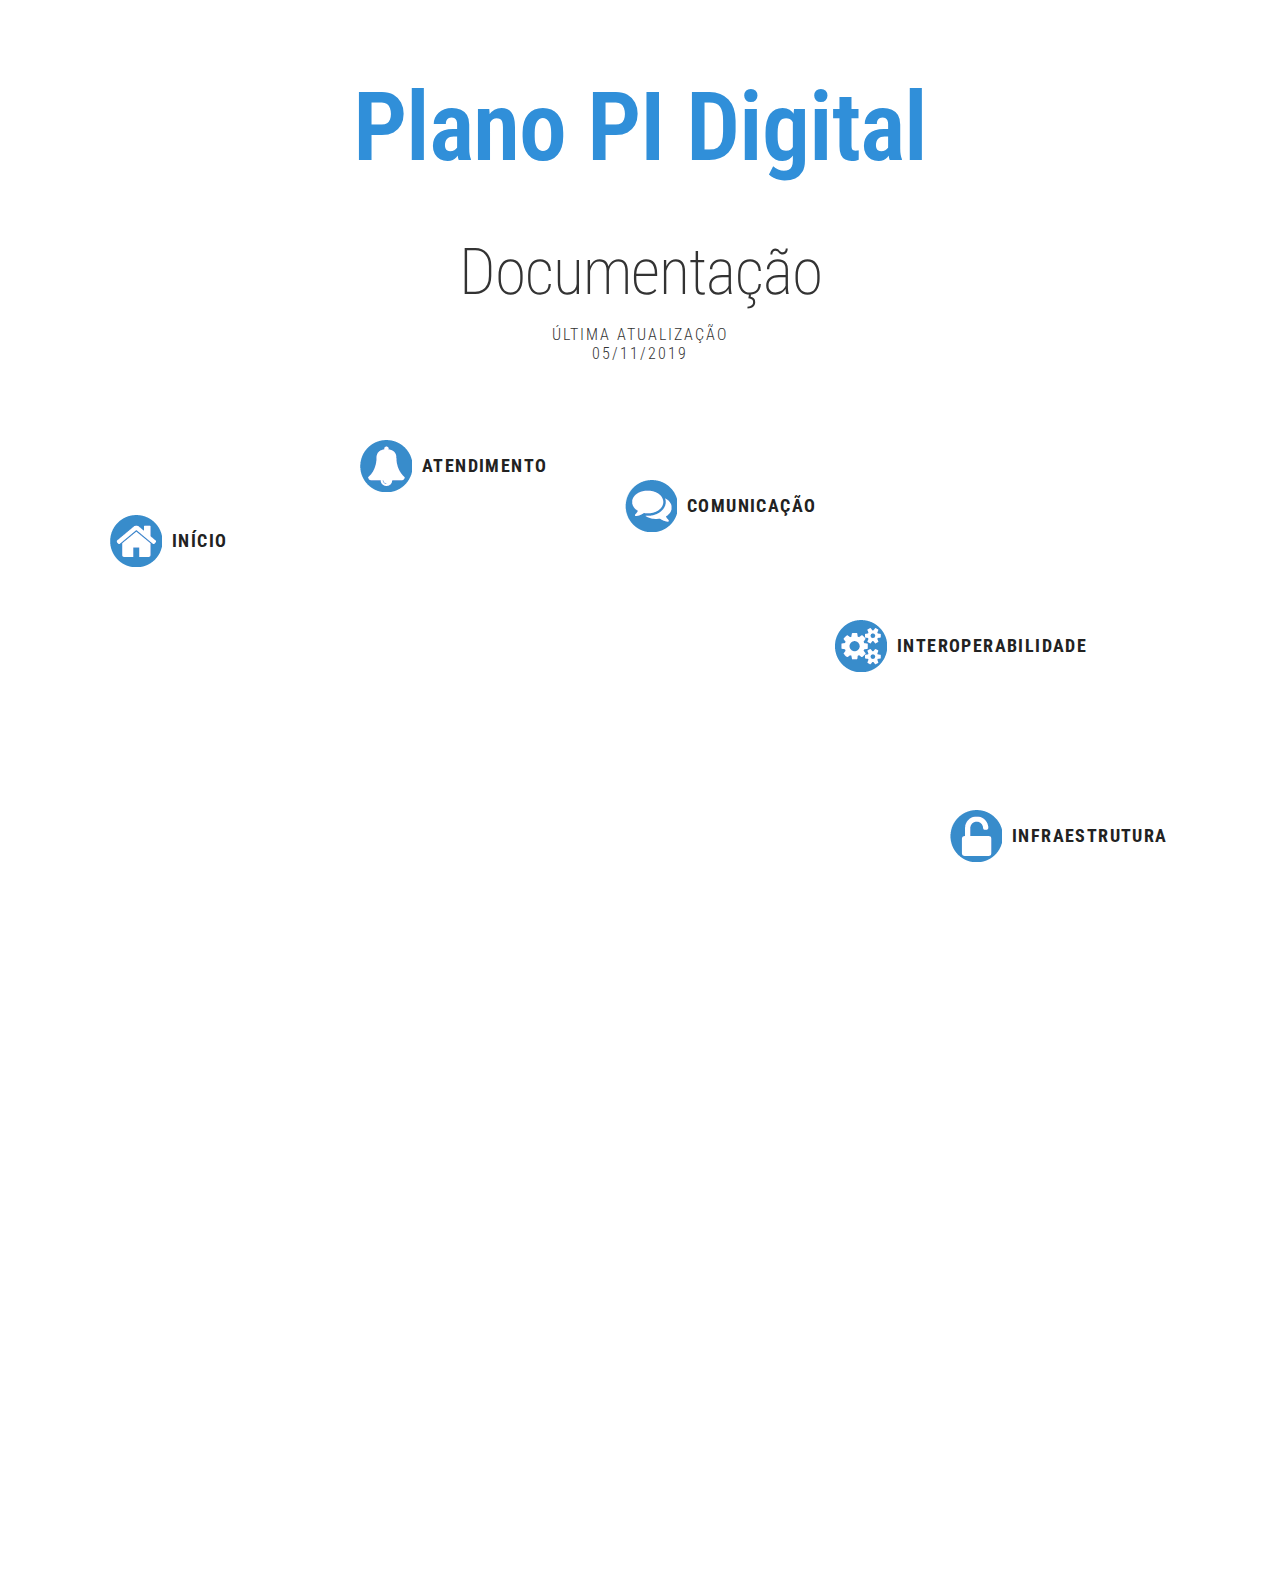
==== index.html @ e30fa65b "Update index.html" ====
<!DOCTYPE html>
<html lang="en" class="no-js">
<head>
		<meta charset="UTF-8" />
		<meta http-equiv="X-UA-Compatible" content="IE=edge"> 
		<meta name="viewport" content="width=device-width, initial-scale=1"> 
		<title>Documentação | PI Digital</title>
		<meta name="description" content="Documentação do Projeto de Transformação Digital dos Serviços Prestados pelo INPI" />
		<meta name="keywords" content="transformação digital, serviços, atendimento, comunicação, interoperabilidade, dados abertos, segurança da informação" />
		<meta name="author" content="Ouvidoria do INPI" />
		<link rel="shortcut icon" href="favicon.ico">
		<link rel="stylesheet" type="text/css" href="css/normalize.css">
		<link rel="stylesheet" type="text/css" href="css/demo.css">
	        <link rel="stylesheet" href="css/style.css" type="text/css" media="screen"/>
  		<link href="https://fonts.googleapis.com/css?family=Roboto|Roboto+Condensed&display=swap" rel="stylesheet">
		<script>
			document.documentElement.className = 'js';
			function browserCanUseCssVariables() { return window.CSS && window.CSS.supports && window.CSS.supports('--fake-var', 0); }
			if (!browserCanUseCssVariables()) alert('Your browser does not support CSS Variables. Please use a modern browser to view this demo.');
		</script>
        <style>
            .title{
                width:548px;
                height:119px;
                position:absolute;
                top:400px;
                left:150px;
                background:transparent url(images/indicadores.png) no-repeat top left;
            }
            a.back{
                background:transparent url(back.png) no-repeat top left;
                position:fixed;
                width:150px;
                height:27px;
                outline:none;
                bottom:0px;
                left:0px;
            }
            #content{
                position: relative;
    		margin: 0;
    		padding: 0;
		width: 100%;
		font-weight: 300;
		font-size: 1.15em;
            }

	    #chartdiv {
  		width:900px;
		height: 1000px;
  		position:absolute;
		top:200px;
		text-align: left;
		font-family: "Roboto Condensed";
	    }
	</style>

<!-- Resources -->
<script src="https://www.amcharts.com/lib/4/core.js"></script>
<script src="https://www.amcharts.com/lib/4/charts.js"></script>
<script src="https://www.amcharts.com/lib/4/plugins/timeline.js"></script>
<script src="https://www.amcharts.com/lib/4/plugins/bullets.js"></script>
<script src="https://www.amcharts.com/lib/4/themes/animated.js"></script>

<!-- Chart code -->
<script>
am4core.ready(function() {
// Themes begin
am4core.useTheme(am4themes_animated);
// Themes end
var chart = am4core.create("chartdiv", am4plugins_timeline.SpiralChart);
//chart.curveContainer.padding(20,20,20,20);
chart.levelCount = 2;
chart.yAxisRadius = am4core.percent(25);
chart.yAxisInnerRadius = am4core.percent(-40);
chart.startAngle = -90;
var colorSet = new am4core.ColorSet();
chart.data = [ {
  "category": "Module #1",
  "start": "2019-08-01",
  "end": "2019-09-01",
  "color": colorSet.getIndex(0),
  "task": "#01: Nova Carta e Atualização do Portal de Serviços"
}, {
  "category": "Module #2",
  "start": "2019-08-01",
  "end": "2020-02-01",
  "color": colorSet.getIndex(1),
  "task": "#02: Login Único (Acesso Br)"
}, {
  "category": "Module #3",
  "start": "2019-08-01",
  "end": "2019-09-01",
  "color": colorSet.getIndex(2),
  "task": "#03: Diagnóstico de Transformação Digital"
}, {
  "category": "Module #4",
  "start": "2019-08-01",
  "end": "2020-04-01",
  "color": colorSet.getIndex(3),
  "task": "#04: Implementação do GovPay"
}, {
  "category": "Module #5",
  "start": "2019-08-01",
  "end": "2020-09-01",
  "color": colorSet.getIndex(4),
  "task": "#05: Aplicativo (App)"
}, {
  "category": "Module #6",
  "start": "2019-08-01",
  "end": "2020-02-01",
  "color": colorSet.getIndex(5),
  "task": "#06: Módulo E-Chip"
}, {
  "category": "Module #7",
  "start": "2019-08-01",
  "end": "2021-09-01",
  "color": colorSet.getIndex(6),
  "task": "#07: Automação do Fluxo de Pedidos de Patentes"
}, {
  "category": "Module #8",
  "start": "2019-08-01",
  "end": "2020-02-01",
  "color": colorSet.getIndex(7),
  "task": "#08: Novo BuscaWeb"
}, {
  "category": "Module #9",
  "start": "2019-08-01",
  "end": "2020-02-01",
  "color": colorSet.getIndex(8),
  "task": "#09: Novo Portal do INPI"
}, {
  "category": "Module #10",
  "start": "2019-08-01",
  "end": "2020-02-01",
  "color": colorSet.getIndex(9),
  "task": "#10: Módulo de Avaliação Pós-Consumo"
}, {
  "category": "Module #11",
  "start": "2019-08-01",
  "end": "2020-02-01",
  "color": colorSet.getIndex(10),
  "task": "#11: Agendamento de Atendimento Presencial"
}, {
  "category": "Module #12",
  "start": "2019-08-01",
  "end": "2020-02-01",
  "color": colorSet.getIndex(11),
  "task": "#12: Guia de Atendimento do INPI"
}, {
  "category": "Module #13",
  "start": "2019-08-01",
  "end": "2020-02-01",
  "color": colorSet.getIndex(12),
  "task": "#13: Notificação Automática por SMS"
}, {
  "category": "Module #14",
  "start": "2019-08-01",
  "end": "2020-02-01",
  "color": colorSet.getIndex(13),
  "task": "#14: Plano de Dados Abertos do INPI"
}, {
  "category": "Module #15",
  "start": "2019-08-01",
  "end": "2020-08-01",
  "color": colorSet.getIndex(14),
  "task": "#15: Nova Versão de Publicação da RPI"
}, {
  "category": "Module #16",
  "start": "2019-08-01",
  "end": "2020-08-01",
  "color": colorSet.getIndex(15),
  "task": "#16: Nova Modelagem de Conteúdo Eletrônico"
}, {
  "category": "Module #17",
  "start": "2019-08-01",
  "end": "2020-08-01",
  "color": colorSet.getIndex(16),
  "task": "#17: Interação Eletrônica Informativa"
}, {
  "category": "Module #18",
  "start": "2019-08-01",
  "end": "2020-08-01",
  "color": colorSet.getIndex(17),
  "task": "#18: Assistência Virtual por Chatbot"
}, {
  "category": "Module #19",
  "start": "2019-08-01",
  "end": "2019-11-01",
  "color": colorSet.getIndex(18),
  "task": "#19: Monitoramento do PI Digital"
}, {
  "category": "Module #20",
  "start": "2019-08-01",
  "end": "2020-02-01",
  "color": colorSet.getIndex(19),
  "task": "#20: Análise de Viabilidade do ConectaGov"
}, {
  "category": "Module #21",
  "start": "2019-08-01",
  "end": "2020-08-01",
  "color": colorSet.getIndex(20),
  "task": "#21: Integração ao ConectaGov"
},{
  "category": "Module #22",
  "start": "2019-08-01",
  "end": "2020-02-01",
  "color": colorSet.getIndex(21),
  "task": "#22: Análise de Viabilidade da Expansão de Dados em Nuvem"
}, {
  "category": "Module #23",
  "start": "2019-08-01",
  "end": "2020-08-01",
  "color": colorSet.getIndex(22),
  "task": "#23: Expansão de Dados em Nuvem"
}, {
  "category": "Module #24",
  "start": "2019-08-01",
  "end": "2020-08-01",
  "color": colorSet.getIndex(23),
  "task": "#24: Proteção de Dados Pessoais"
} ];
chart.dateFormatter.dateFormat = "dd-MM-yyyy";
chart.dateFormatter.inputDateFormat = "dd-MM-yyyy";
chart.fontSize = 14;
var categoryAxis = chart.yAxes.push(new am4charts.CategoryAxis());
categoryAxis.dataFields.category = "category";
categoryAxis.renderer.grid.template.disabled = true;
categoryAxis.renderer.labels.template.paddingRight = 25;
categoryAxis.renderer.minGridDistance = 40;
categoryAxis.renderer.innerRadius = -200;
categoryAxis.renderer.radius = 60;
categoryAxis.renderer.labels.template.disabled = true;
var dateAxis = chart.xAxes.push(new am4charts.DateAxis());
dateAxis.renderer.minGridDistance = 70;
dateAxis.baseInterval = { count: 1, timeUnit: "day" };
dateAxis.renderer.tooltipLocation = 0;
dateAxis.startLocation = 0;
dateAxis.renderer.line.strokeDasharray = "1,4";
dateAxis.renderer.line.strokeOpacity = 0.7;
dateAxis.tooltip.background.fillOpacity = 0.2;
dateAxis.tooltip.background.cornerRadius = 5;
dateAxis.tooltip.label.fill = new am4core.InterfaceColorSet().getFor("alternativeBackground");
dateAxis.tooltip.label.paddingTop = 7;
var labelTemplate = dateAxis.renderer.labels.template;
labelTemplate.verticalCenter = "middle";
labelTemplate.fillOpacity = 0.7;
labelTemplate.background.fill = new am4core.InterfaceColorSet().getFor("background");
labelTemplate.background.fillOpacity = 1;
labelTemplate.padding(7,7,7,7);
var series1 = chart.series.push(new am4plugins_timeline.CurveColumnSeries());
series1.columns.template.height = am4core.percent(40);
series1.columns.template.tooltipText = "{task}: [bold]{openDateX}[/] - [bold]{dateX}[/]";
series1.dataFields.openDateX = "start";
series1.dataFields.dateX = "end";
series1.dataFields.categoryY = "category";
series1.columns.template.propertyFields.fill = "color"; // get color from data
series1.columns.template.propertyFields.stroke = "color";
series1.columns.template.strokeOpacity = 0;
var bullet = new am4charts.CircleBullet();
series1.bullets.push(bullet);
bullet.circle.radius = 3;
bullet.circle.strokeOpacity = 0;
bullet.propertyFields.fill = "color";
bullet.locationX = 0;
var bullet2 = new am4charts.CircleBullet();
series1.bullets.push(bullet2);
bullet2.circle.radius = 3;
bullet2.circle.strokeOpacity = 0;
bullet2.propertyFields.fill = "color";
bullet2.locationX = 1;
var cursor = new am4plugins_timeline.CurveCursor();
chart.cursor = cursor;
cursor.xAxis = dateAxis;
cursor.yAxis = categoryAxis;
cursor.lineY.disabled = true;
cursor.lineX.strokeDasharray = "1,4";
cursor.lineX.strokeOpacity = 1;
dateAxis.renderer.tooltipLocation2 = 0;
categoryAxis.cursorTooltipEnabled = false;
}); // end am4core.ready()
</script>

        </style>
    </head>

    <body>
		<svg class="hidden">
			<defs>
				<path id="tabshape" d="M80,60C34,53.5,64.417,0,0,0v60H80z"></path>
			</defs>
		</svg>
		<div class="container">
			<!-- Top Navigation -->
			<header class="codrops-header">
				<a href="https://pi-digital.github.io/apresentacao/"><h1>Plano PI Digital</h1></a>
				<h2>Documentação</h2>
				<h5>ÚLTIMA ATUALIZAÇÃO<br>05/11/2019</h5>
			</header>
		</div>
        <div id="content">
            <div id="chartdiv"></div>
<div class="navigation" id="nav">
<div class="item user">
<img src="png/circle.png" alt="" width="199" height="199" class="circle"/>
<a href="#" class="icon"></a>
<h2>Início</h2>
<ul>
<li><a href="https://pi-digital.github.io/documentacao/docs/Plano PI Digital.pdf" download>Plano</a></li>
<li><a href="https://pi-digital.github.io/documentacao/docs/Plano PI Digital - Compromissos dos Partícipes.pdf" download>Compromisso</a></li>
<li><a href="https://pi-digital.github.io/documentacao/docs/Plano PI Digital - Governança.xlsx" download>Governança</a></li>
<li><a href="https://pi-digital.github.io/documentacao/docs/Plano PI Digital - Cronograma.xlsx" download>Cronograma</a></li>
<li><a href="https://pi-digital.github.io/documentacao/docs/Plano PI Digital - Edital de Seleção.pdf" download>Seleção</a></li>
</ul>
</div>
<div class="item home">
<img src="png/circle.png" alt="" width="199" height="199" class="circle"/>
<a href="#" class="icon"></a>
<h2>Atendimento</h2>
<ul>
<li><a href="https://pi-digital.github.io/documentacao/docs/Carta de Serviços ao Usuário - 3ª Edição.pdf" download>Carta de Serviços</a></li>
<li><a href="https://pi-digital.github.io/documentacao/docs/Diagnóstico de Transformação Digital de Serviços Federais - Versão 2.2.pdf" download>Diagnóstico de Transformação</a></li>
<li><a href="https://pi-digital.github.io/documentacao/docs/Fluxo de pagamento de retribuições representado graficamente pelo Serviço de Arrecadação do INPI por meio da ferramenta Bizagi.pdf" download>Fluxo de Retribuições</a></li>
</ul>
</div>
<div class="item shop">
<img src="png/circle.png" alt="" width="199" height="199" class="circle"/>
<a href="#" class="icon"></a>
<h2>Comunicação</h2>
<ul>
<li><a href="https://pi-digital.github.io/documentacao/docs/Pesquisa de Usabilidade do Portal do INPI realizada pela Ouvidoria do INPI.pdf" download>Usabilidade do Portal</a></li>
<li><a href="https://pi-digital.github.io/documentacao/docs/Relatório - Pesquisa com usuários externos.pdf" download>Minha Primeira Patente</a></li>
</ul>
</div>
<div class="item camera">
<img src="png/circle.png" alt="" width="199" height="199" class="circle"/>
<a href="#" class="icon"></a>
<h2>Interoperabilidade</h2>
<ul>
<li><a href="https://pi-digital.github.io/documentacao/docs/Portaria 513-2019 - Aprovação do Plano de Dados Abertos do INPI, Biênio 2019-2020.pdf" download>Plano de Dados Abertos</a></li>
<li><a href="https://pi-digital.github.io/documentacao/docs/Plano de Integração ao Login Único.pdf" download>Login Único</a></li>
<li><a href="https://pi-digital.github.io/documentacao/docs/Ofício SEI nº 304-2019-PR-INPI.pdf" download>ConectaGov</a></li>
</ul>
</div>
<div class="item fav">
<img src="png/circle.png" alt="" width="199" height="199" class="circle"/>
<a href="#" class="icon"></a>
<h2>Infraestrutura</h2>
<ul>
<li><a href="https://pi-digital.github.io/documentacao/docs/Ofício SEI nº 228-2019-PR-INPI.pdf" download>Módulo E-Chip</a></li>
</ul>
</div>
</div>
        </div>
        <!-- The JavaScript -->
        <script type="text/javascript" src="jquery.min.js"></script>
        <script type="text/javascript" src="jquery.easing.1.3.js"></script>
        <script type="text/javascript">
            $(function() {
                $('#nav > div').hover(
                function () {
                    var $this = $(this);
                    $this.find('img').stop().animate({
                        'width'     :'199px',
                        'height'    :'199px',
                        'top'       :'-25px',
                        'left'      :'-25px',
                        'opacity'   :'1.0'
                    },500,'easeOutBack',function(){
                        $(this).parent().find('ul').fadeIn(700);
                    });

                    $this.find('a:first,h2').addClass('active');
                },
                function () {
                    var $this = $(this);
                    $this.find('ul').fadeOut(500);
                    $this.find('img').stop().animate({
                        'width'     :'52px',
                        'height'    :'52px',
                        'top'       :'0px',
                        'left'      :'0px',
                        'opacity'   :'0.1'
                    },5000,'easeOutBack');

                    $this.find('a:first,h2').removeClass('active');
                }
            );
            });
        </script>
    </body>
</html>
---- css/demo.css ----
@import url(http://fonts.googleapis.com/css?family=Roboto Condensed:200,300,400,500,600);
@import url(http://fonts.googleapis.com/css?family=Roboto:100);
@import url(http://fonts.googleapis.com/css?family=Oswald:200,300,400,500,600);
@font-face {
  font-family: 'Roboto Condensed';
  font-style: normal;
  font-weight: 400;
  src: url('../fonts/roboto-condensed-v18-latin-regular.eot'); /* IE9 Compat Modes */
  src: local('Roboto Condensed'), local('RobotoCondensed-Regular'),
       url('../fonts/roboto-condensed-v18-latin-regular.eot?#iefix') format('embedded-opentype'), /* IE6-IE8 */
       url('../fonts/roboto-condensed-v18-latin-regular.woff2') format('woff2'), /* Super Modern Browsers */
       url('../fonts/roboto-condensed-v18-latin-regular.woff') format('woff'), /* Modern Browsers */
       url('../fonts/roboto-condensed-v18-latin-regular.ttf') format('truetype'), /* Safari, Android, iOS */
       url('../fonts/roboto-condensed-v18-latin-regular.svg#RobotoCondensed') format('svg'); /* Legacy iOS */
}
@font-face {
	font-family: 'bpicons';
	src:url('../fonts/bpicons/bpicons.eot');
	src:url('../fonts/bpicons/bpicons.eot?#iefix') format('embedded-opentype'),
		url('../fonts/bpicons/bpicons.woff') format('woff'),
		url('../fonts/bpicons/bpicons.ttf') format('truetype'),
		url('../fonts/bpicons/bpicons.svg#bpicons') format('svg');
	font-weight: normal;
	font-style: normal;
}

*, *:after, *:before { -webkit-box-sizing: border-box; box-sizing: border-box; }
.clearfix:before, .clearfix:after { content: ''; display: table; }
.clearfix:after { clear: both; }

/* Some variables */
:root {
	--folder-width: 6em;
	--folder-height: calc(0.8 * var(--folder-width));
	--folder-deco-width: calc(var(--folder-width) / 3.5);
	--folder-cover-height: calc(0.7 * var(--folder-width));
	--folder-slip-height: calc(var(--folder-height) - var(--folder-cover-height));
	--folder-border-radius: calc(var(--folder-width) / 10);
	--folder-title-size: calc(0.16 * var(--folder-width));
	--thumb-width: calc(0.6 * var(--folder-width));
	--grid-item-padding: 3em;
}

a {
	text-decoration: none;
	color: #d15066;
	outline: none;
	transition: color 0.2s;
}

.hidden {
	position: absolute;
	overflow: hidden;
	width: 0;
	height: 0;
	pointer-events: none;
}

/* Icons */
.icon {
	display: block;
	width: 1.5em;
	height: 1.5em;
	margin: 0 auto;
	fill: currentColor;
}

.message-mobile {
	display: none;
	width: 100%;
	padding: 0.5em;
	text-align: center;
	background: #f6506c;
	color: #fff;
}

body {
	background: #fff;
	font-family: 'Roboto Condensed';
}

a {
	color: #308fd9;
	text-decoration: none;
	outline: none;
}

a:hover, a:focus {
	color: #74777b;
}

.related {
	text-align: center;
	font-size: 1.25em;
	padding: 3em 0;
	overflow: hidden;
}

.related a {
	display: inline-block;
	text-align: left;
	margin: 20px auto;
	padding: 10px 20px;
	opacity: 0.8;
	color: #777;
	-webkit-transition: opacity 0.3s;
	transition: opacity 0.3s;
	-webkit-backface-visibility: hidden;
}

.related a:hover,
.related a:active {
	opacity: 1;
}

.related a img {
	max-width: 100%;
}

.related a h3 {
	font-weight: 300;
	margin: 0;
	padding: 0.3em 0;
}

.wrap {
	background-color: #f4726d
}

.wrap > div {
	float: left;
	overflow: hidden;
	padding: 0 0 8em;
	height: 275px;
	width: 50%;
	text-align: center;
}

.wrap > div h2 {
	text-transform: uppercase;
	letter-spacing: 1px;
	margin: 0;
	padding: 4em 0 5em;
	font-size: 0.85em;
	color: #c44d48;
}

.support {
	display: none;
	color: #ef5189;
	text-align: left;
	font-size: 1.5em;
	max-width: 1200px;
	margin: 1em auto 0;
	padding: 0;
}

.no-flexbox .support {
	display: block;
}

.hidden {
	position: absolute;
	width: 0;
	height: 0;
	overflow: hidden;
	opacity: 0;
}

.container > section {
	padding: 0;
	font-size: 1.25em;
	min-height: 100%;
}

p {
	font-family: 'Roboto Condensed';
	font-weight: 200;
	font-size: 1em;
	padding: 0px 50px 10px 50px;
	text-align: left;
	color: rgb(51, 51, 51);
	text-align: left;
}

.embed-container {
	position: relative;
	padding-bottom: 56.25%;
	heigh: 0;
	overflow: hidden;
	max-width: 100%;
}

.embed-container iframe, .embed-container object, .embed-container embed {
	position: absolute;
	top: 0;
	left: 0;
	width: 100%;
	height: 100%;
}

.footer {
   position: relative;
   display: block;
   left: 0;
   bottom: 0;
   padding: 48px 98px;
   width: 100%;
   color: white;
   text-align: right;
}

/* Header */
.codrops-header {
	padding: 3em 3em 0 3em;
	letter-spacing: -1px;
}

.codrops-header h1 {
	font-family: 'Roboto Condensed';
	font-weight: 600;
	font-size: 6em;
	line-height: 1.15;
	margin-bottom: 0;
	margin-top: 0.25em;
	padding: 0px 50px 0px 50px;
	text-align: center;
	color: #308fd9;
}

.codrops-header h1 span {
	display: block;
	font-size: 50%;
	font-weight: 400;
	padding-top: 0.325em;
	color: #bdc2c9;
}

.codrops-header h2 {
	font-family: 'Roboto Condensed';
	font-weight: 200;
	font-size: 4em;
	line-height: 1.15;
	margin-bottom: 0;
	padding: 0px 50px 0x 50px;
	text-align: center;
	color: rgb(51, 51, 51);
}

.codrops-header h3 {
        font-family: 'Roboto Condensed';
	text-transform: uppercase;
	display: block;
	letter-spacing: 2px;
	font-weight: 300;
	font-size: 1em;
	margin-top: 16px;
	margin-bottom: 16px;
	padding: 0px 50px 50px 50px;
	text-align: center;
	color: rgb(51, 51, 51);
}

.codrops-header h5 {
        font-family: 'Roboto Condensed';
	text-transform: uppercase;
	display: block;
	letter-spacing: 2px;
	font-weight: 300;
	font-size: 1em;
	margin-top: 16px;
	padding: 0px 50px 0px 50px;
	text-align: center;
	color: rgb(51, 51, 51);
}

/* Content */
.content {
	position: relative;
	display: flex;
	flex-wrap: wrap;
	align-items: center;
	justify-content: center;
	padding: 0 0 1em;
	height: 125vh;
	min-height: 400px;
	overflow: hidden;
}

.content--info {
	position: absolute;
	top: 3em;
	left: 2.2em;
	color: #b1b1c1;
	font-size: 0.85em;
}

.content--info a:hover,
.content--info a:focus {
	color: #333;
}

.grid {
	flex: none;
	display: flex;
	flex-wrap: wrap;
	align-content: center;
	justify-content: center;
	width: calc(5 * (2 * var(--grid-item-padding) + var(--folder-width)));
}

.grid__item {
	padding: var(--grid-item-padding);
}

.content__title {
	font-size: 0.85em;
	position: absolute;
	top: 18%;
	left: 2em;
	width: 5em;
	margin: 0.75em 0;
	color: #b0adad;
}

/* Folder */
.folder {
	position: relative;
	z-index: 100;
	width: var(--folder-width);
}

.folder__feedback {
	position: absolute;
	width: var(--thumb-width);
	height: var(--thumb-width);
	border-radius: 50%;
	background: #181a1c;
	top: 50%;
	left: 50%;
	margin: calc(var(--thumb-width) / -2 + var(--folder-slip-height) / 2) 0 0 calc(var(--thumb-width) / -2);
	pointer-events: none;
	opacity: 0;
}

.folder__icon {
	position: relative;
	width: 100%;
	height: var(--folder-height);
	cursor: pointer;
}

.folder__icon--perspective {
	perspective: 800px;
}

.folder__icon-img {
	backface-visibility: hidden;
	transform-origin: 50% 100%;
}

.folder__icon-img,
.folder__icon-svg {
	position: absolute;
	top: 0;
	left: 0;
	width: 100%;
	height: 100%;
}

.folder__icon--perspective .folder__icon-img,
.folder__icon--perspective .folder__icon-svg {
	transform-style: preserve-3d;
}

.folder__icon-svg {
	fill: currentColor;
}

.folder__icon-svg--deco {
	color: #76767f;
	width: var(--folder-deco-width);
	height: var(--folder-deco-width);
	top: 50%;
	left: 50%;
	margin: calc( (var(--folder-deco-width) / -2) + var(--folder-slip-height) / 2 ) 0 0 calc(var(--folder-deco-width) / -2);
}

/* Inner paper sheets */
.folder__icon-deco {
	position: absolute;
	bottom: 2px;
	left: 2px;
	width: calc(var(--folder-width) - 4px);
	height: calc(var(--folder-cover-height) - 4px);
	border-radius: var(--folder-border-radius);
	background-color: #fff;
}

.folder__preview {
	pointer-events: none;
	position: absolute;
}

.folder__preview--thumbs {
	width: var(--thumb-width);
	height: var(--thumb-width);
	top: calc((var(--folder-height) + var(--folder-slip-height)) / 2 - var(--thumb-width) / 2);
	left: calc(var(--folder-width) / 2 - var(--thumb-width) / 2);
}

.folder__preview--text {
	position: absolute;
	left: 100%;
	top: var(--folder-slip-height);
	padding: 0 2em;
	opacity: 0;
}

.folder__preview--magnifier {
	top: 50%;
	text-align: center;
	display: flex;
	flex-wrap: wrap;
	align-items: flex-start;
	justify-content: center;
	align-content: space-between;
	left: 50%;
	background: #fff;
	width: calc(var(--thumb-width) * 5);
	height: calc(var(--thumb-width) * 5);
	margin: calc(var(--thumb-width) * 5 / -2) 0 0 calc(var(--thumb-width) * 5 / -2);
	padding: 3.5em;
	border-radius: 50%;
	opacity: 0;
}

.folder__preview--bar {
	position: fixed;
	bottom: 0;
	left: 0;
	width: 100%;
}

.folder__thumb {
	max-width: 100%;
	display: block;
	position: absolute;
	opacity: 0;
}

.folder__detail {
	margin: 0;
}

.folder__detail-svg {
	width: 2em;
	height: 2em;
	position: relative;
	fill: #ddd;
}

.folder__detail-svg--gif {
	fill: #5cc7be;
}

.folder__detail-svg--txt {
	fill: #b8d8fb;
}

.folder__detail-svg--mp3 {
	fill: #fbcf7b;
}

.folder__detail-text {
	display: block;
	font-size: 68.5%;
}

.folder__caption {
	position: relative;
	display: inline-block;
	line-height: 1.15;
	margin: 0.75em 0 0;
	font-size: var(--folder-title-size); /* dynamic font sizing depending on the folder dimension */
}

/* Dummy */
.dummy {
	position: relative;
	flex: none;
	pointer-events: none;
}

.dummy svg {
	fill: currentColor;
	opacity: 0.3;
	display: block;
	width: var(--folder-width);
	height: var(--folder-height);
}

/* Individual styles and colors */
/* devi */

.content--devi {
	color: #c6c6d3;
	background: #f2f2f9;
}

.folder--devi .folder__icon-img--back {
	color: #8c8c99;
}

.folder--devi .folder__icon-img--cover {
	color: #adadba;
}

.folder--devi .folder__icon-img--cover,
.folder--devi .folder__icon-img--back {
	transition: color 0.15s ease;
}

.content--devi .folder__icon:hover .folder__icon-img--cover {
	color: #636372;
}

.content--devi .folder__icon:hover .folder__icon-img--back {
	color: #333;
}

.folder--devi .folder__icon-svg--deco {
	-webkit-filter: brightness(1.3);
	filter: brightness(1.3);
}

.folder--devi .folder__caption {
	color: #323437;
}

/* rudras */
.content--rudras {
	background-color: #c7ceda;
	color: #9fa7b5;
}

.content--rudras::after {
	color: #2c67cd;
}

.folder--rudras .folder__icon-img--back {
	color: #353637;
}

.folder--rudras .folder__icon-img--cover {
	color: #505153;
}

.folder--rudras .folder__icon-svg--deco {
	color: #c7ceda;
}

.folder--rudras .folder__caption {
	color: #2c67cd;
}

/* ardra */
.content--ardra {
	background-color: #2b2d31;
	color: #4c4e52;
}

.content--ardra::after {
	color: #396fc5;
}

.folder--ardra .folder__icon-img--back {
	color: #234e91;
}

.folder--ardra .folder__icon-img--cover {
	color: #396fc5;
}

.folder--ardra .folder__icon-svg--deco {
	color: #234e91;
}

.folder--ardra .folder__caption {
	color: #396fc5;
}

/* shakti */
.content--shakti {
	background-color: #396fc5;
	color: #4f8dee;
}

.content--shakti::after {
	color: #a8e485;
}

.folder--shakti .folder__icon-img--back {
	color: #091aad;
}

.folder--shakti .folder__icon-img--cover {
	color: #061bce;
}

.folder--shakti .folder__icon-svg--deco {
	color: #091aad;
}

.folder--shakti .folder__caption {
	color: #a8e485;
}

.folder--shakti .folder__thumb {
	transform-origin: -600% 50%;
}

/* kubera */
.content--kubera {
	background-color: #41f0b0;
	color: #4ccf9f;
}

.content--kubera::after {
	color: #2d2f2f;
}

.folder--kubera .folder__icon-img--back {
	color: #121313;
}

.folder--kubera .folder__icon-img--cover {
	color: #2d2f2f;
}

.folder--kubera .folder__icon-svg--deco {
	color: #5a6f67;
}

.folder--kubera .folder__caption {
	color: #2d2f2f;	
}

/* hari */
.content--hari {
	color: #0b66d9;
}

.content--hari::after {
	color: #f9dd48;
}

.folder--hari .folder__icon-img--back {
	color: #0c1dc0;
}

.folder--hari .folder__icon-img--cover {
	color: #1025ee;
}

.folder--hari .folder__icon-svg--deco {
	color: #0e1da7;
}

.folder--hari .folder__caption {
	color: #1025ee;	
	transition: opacity 0.2s;
}

.folder--hari .folder__icon {
	transform-origin: 50% 100%;
}

.folder--hari .folder__icon:hover + .folder__caption {
	opacity: 0;
	transition-delay: 0.3s;
}

.folder--hari .folder__feedback {
	background-color: #1198e8;	
}

/* ravi */
.content--ravi {
	background-color: #e6e6e4;
	color: #c3c3b6;
}

.content--ravi::after {
	color: #202023;
}

.folder--ravi .folder__icon-img--back {
	color: #202023;
}

.folder--ravi .folder__icon-img--cover {
	color: #3f3f45;
}

.folder--ravi .folder__icon-svg--deco {
	color: #000;
}

.folder--ravi .folder__caption {
	color: #202023;	
}

.folder--ravi .folder__feedback {
	background-color: #fff;	
}

.folder--ravi .folder__preview--thumbs {
	width: 75px;
	height: 65px;
	top: calc((var(--folder-height) + var(--folder-slip-height)) / 2 - 65px / 2);
	left: calc(var(--folder-width) / 2 - 75px / 2);
}

/* durga */
.content--durga {
	background-color: #202225;
	color: #000;
}

.content--durga::after {
	color: #75dd96;
}

.folder--durga .folder__icon-img--back {
	color: #56ac72;
}

.folder--durga .folder__icon-img--cover {
	color: #75dd96;
}

.folder--durga .folder__icon-svg--deco {
	color: #56ac72;
}

.folder--durga .folder__caption {
	color: #75dd96;
	font-family: monospace;
}

.folder--durga .folder__detail	{
	color: #f1f1f1;
	font-size: 1.15em;
	margin: 0.25em 0;
	font-family: monospace;
}

/* nandi */
.content--nandi {
	background-color: #e3f6e5;
	color: #cbd9cc;
}

.content--nandi::after {
	color: #292d28;
}

.folder--nandi .folder__icon-img--back {
	color: #caa968;
}

.folder--nandi .folder__icon-img--cover {
	color: #ddba75;
}

.folder--nandi .folder__icon-svg--deco {
	color: #caa968;
}

.folder--nandi .folder__caption {
	color: #292d28;
}

.folder--nandi .folder__detail {
	width: 33%;
}

/* Related demos */
.content--related {
	font-weight: bold;
	justify-content: center;
	min-height: 0;
	padding-bottom: 10em;
	text-align: center;
}

.content--related p:first-child {
	padding: 6em 0 2em;
}

.content--related p {
	width: 100%;
}

.media-item {
	display: inline-block;
	padding: 1em 2vw;
	vertical-align: top;
	transition: color 0.3s;
}

.media-item__img {
	max-width: 100%;
	opacity: 0.6;
	transition: opacity 0.3s;
}

.media-item:hover .media-item__img,
.media-item:focus .media-item__img {
	opacity: 1;
}

.media-item__title {
	font-size: 1em;
	margin: 0;
	padding: 0.5em;
}

@media screen and (max-width: 42em) {
	.dummy {
		opacity: 0;
	}
	.codrops-header {
		height: auto;
		min-height: 0;
		padding: 12.5vh 0.5em;
	}
	.codrops-header__title {
		font-size: 1.5em;
	}
	.message-mobile {
		display: block;
	}
}

/* To Navigation Style */
.codrops-top {
	width: 100%;
	text-transform: uppercase;
	font-weight: 700;
	font-size: 0.69em;
	line-height: 2.2;
}

.codrops-top a {
	display: inline-block;
	padding: 1em 2em;
	text-decoration: none;
	letter-spacing: 1px;
}

.codrops-top span.right {
	float: right;
}

.codrops-top span.right a {
	display: block;
	float: left;
}

.codrops-icon:before {
	margin: 0 4px;
	text-transform: none;
	font-weight: normal;
	font-style: normal;
	font-variant: normal;
	font-family: 'codropsicons';
	line-height: 1;
	speak: none;
	-webkit-font-smoothing: antialiased;
}

.codrops-icon-drop:before {
	content: "\e001";
}

.codrops-icon-prev:before {
	content: "\e004";
}

/* Related demos */
.related {
	text-align: center;
}

.related > a {
	width: calc(100% - 20px);
	max-width: 340px;
	border: 1px solid black;
	border-color: initial;
	display: inline-block;
	text-align: center;
	margin: 20px 10px;
	padding: 25px;
}

.related a img {
	max-width: 100%;
	opacity: 0.8;
}

.related a:hover img,
.related a:active img {
	opacity: 1;
}

.related a h3 {
	margin: 0;
	padding: 0.5em 0 0.3em;
	max-width: 300px;
	text-align: left;
}

@media screen and (max-width: 1280px) {
	.codrops-header h1 {
		padding: 0 0.5em;
	}
	.support {
		padding: 0 1.5em;
	}
}

@media screen and (max-width: 30em) {
	.container > section {
		padding: 3em 0;
	}
	.codrops-header {
		padding: 2em 0 1em;
	}
	.codrops-header h1 {
		font-size: 3.5em;
	}
}


@media screen and (max-width: 25em) {
	.codrops-icon {
		font-size: 1.5em;
	}
	.codrops-icon span {
		display: none;
	}
}
@media screen and (max-width: 42em) {
	.wrap > div {
		float: none;
		width: 100%;
	}

	.dotstyle:nth-child(4n),
	.dotstyle:nth-child(4n-3) {
		background-color: rgba(0, 0, 0, 0);
	}

	.dotstyle:nth-child(odd) {
		background-color: rgba(0, 0, 0, 0.05);
	}
}

@media screen and (max-width: 25em) {

	.codrops-icon span {
		display: none;
	}

	.codrops-icon:before {
		font-size: 160%;
		line-height: 2;
	}

}
---- css/style.css ----
@import url(http://fonts.googleapis.com/css?family=Roboto Condensed:200,300,400,500,600);
@import url(http://fonts.googleapis.com/css?family=Roboto:100);
@import url(http://fonts.googleapis.com/css?family=Oswald:200,300,400,500,600);
@font-face {
  font-family: 'Roboto Condensed';
  font-style: normal;
  font-weight: 400;
  src: url('../fonts/roboto-condensed-v18-latin-regular.eot'); /* IE9 Compat Modes */
  src: local('Roboto Condensed'), local('RobotoCondensed-Regular'),
       url('../fonts/roboto-condensed-v18-latin-regular.eot?#iefix') format('embedded-opentype'), /* IE6-IE8 */
       url('../fonts/roboto-condensed-v18-latin-regular.woff2') format('woff2'), /* Super Modern Browsers */
       url('../fonts/roboto-condensed-v18-latin-regular.woff') format('woff'), /* Modern Browsers */
       url('../fonts/roboto-condensed-v18-latin-regular.ttf') format('truetype'), /* Safari, Android, iOS */
       url('../fonts/roboto-condensed-v18-latin-regular.svg#RobotoCondensed') format('svg'); /* Legacy iOS */
}
@font-face {
	font-family: 'bpicons';
	src:url('../fonts/bpicons/bpicons.eot');
	src:url('../fonts/bpicons/bpicons.eot?#iefix') format('embedded-opentype'),
		url('../fonts/bpicons/bpicons.woff') format('woff'),
		url('../fonts/bpicons/bpicons.ttf') format('truetype'),
		url('../fonts/bpicons/bpicons.svg#bpicons') format('svg');
	font-weight: normal;
	font-style: normal;
}

.navigation{
    margin: 0px auto;
    font-family: "Roboto Condensed", sans-serif;
    font-size: 24px;
    font-style: normal;
    letter-spacing: 1.4px;
}
.navigation .item{
    position:absolute;
}
.user{
    top:125px;
    left:110px;
}
.home{
   top:50px;
   left:360px;
}
.shop{
   top:90px;
   left:625px;
}
.camera{
   top:230px;
   left:835px;
}
.fav{
   top:420px;
   left:950px;
}
a.icon{
    width:52px;
    height:52px;
    position:absolute;
    top:0px;
    left:0px;
    cursor:pointer;
}
.user a.icon{
    background:transparent url(../png/inicio2.png) no-repeat 0px 0px;
}
.home a.icon{
    background:transparent url(../png/atendimento2.png) no-repeat 0px 0px;
}
.shop a.icon{
    background:transparent url(../png/comunicacao2.png) no-repeat 0px 0px;
}
.camera a.icon{
    background:transparent url(../png/dados2.png) no-repeat 0px 0px;
}
.fav a.icon{
    background:transparent url(../png/infra2.png) no-repeat 0px 0px;
}
.navigation .item a.active{
    background-position:0px -52px;
}
.item img.circle{
    position:absolute;
    top:0px;
    left:0px;
    width:52px;
    height:52px;
    opacity:0.1;
}
.item h2{
    position:absolute;
    width:147px;
    height:52px;
    color:#222;
    font-size:18px;
    top:0px;
    left:52px;
    text-indent:10px;
    text-shadow:1px 1px 1px #fff;
    text-transform:uppercase;
}
.item h2.active{
    color:#fff;
    text-shadow:1px 0px 1px #555;
}
.item ul{
    list-style:none;
    position:absolute;
    top:30px;
    left:0px;
    display:none;
}
.item ul li a{
    font-size:15px;
    text-decoration:none;
    letter-spacing:1.5px;
    text-transform:uppercase;
    color:#222;
    padding:3px;
    float:left;
    clear:both;
    width:100px;
    text-shadow:1px 1px 1px #fff;
}
.item ul li a:hover{
    background-color:#fff;
    color:#444;
    -moz-border-radius:5px;
    -webkit-border-radius:5px;
    border-radius:5px;
    -moz-box-shadow:1px 1px 4px #666;
    -webkit-box-shadow:1px 1px 4px #666;
    box-shadow:1px 1px 4px #666;
}
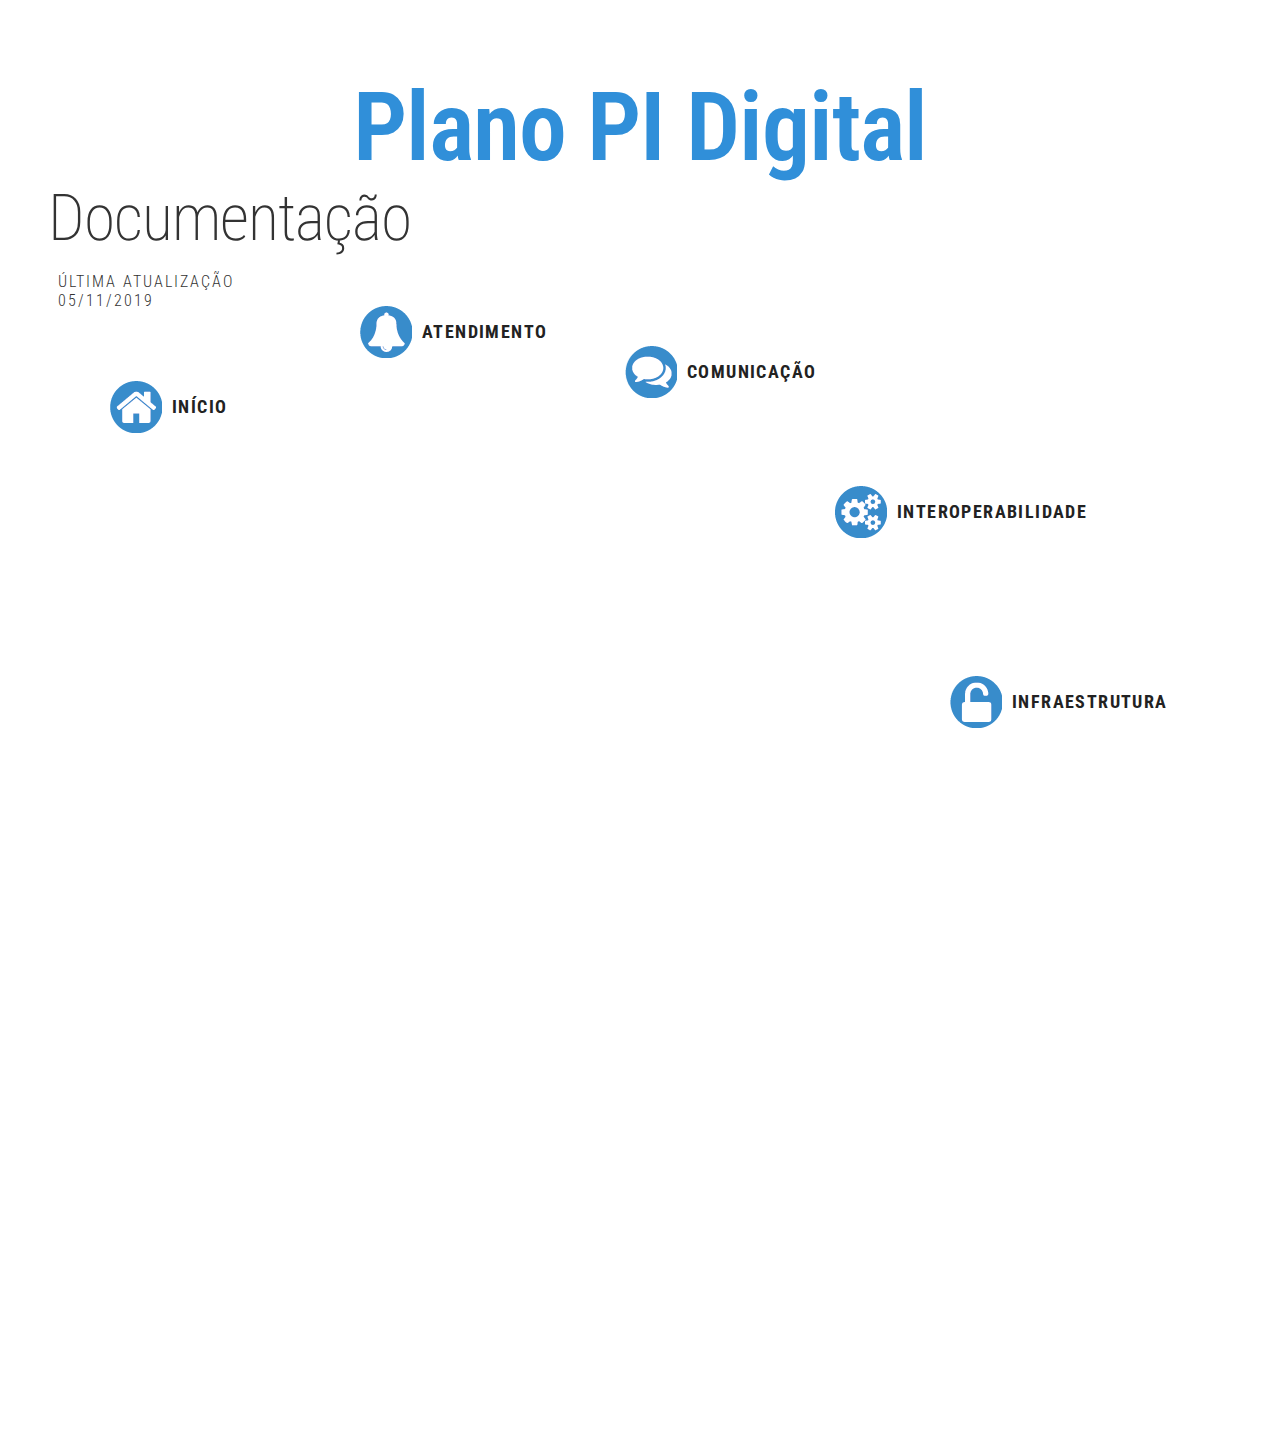
==== commit a3f5efd0: "Update index.html" ====
--- a/index.html
+++ b/index.html
@@ -308,6 +308,7 @@
 <ul>
 <li><a href="https://pi-digital.github.io/documentacao/docs/Plano PI Digital.pdf" download>Plano</a></li>
 <li><a href="https://pi-digital.github.io/documentacao/docs/Plano PI Digital - Compromissos dos Partícipes.pdf" download>Compromisso</a></li>
+<li><a href="https://pi-digital.github.io/documentacao/docs/Plano PI Digital - Relatório Trimestral I.pdf" download>Relatório Trimestral I</a></li>
 <li><a href="https://pi-digital.github.io/documentacao/docs/Plano PI Digital - Governança.xlsx" download>Governança</a></li>
 <li><a href="https://pi-digital.github.io/documentacao/docs/Plano PI Digital - Cronograma.xlsx" download>Cronograma</a></li>
 <li><a href="https://pi-digital.github.io/documentacao/docs/Plano PI Digital - Edital de Seleção.pdf" download>Seleção</a></li>
--- a/css/demo.css
+++ b/css/demo.css
@@ -214,6 +214,7 @@
 .codrops-header {
 	padding: 3em 3em 0 3em;
 	letter-spacing: -1px;
+	width: 100%;
 }
 
 .codrops-header h1 {
@@ -242,8 +243,9 @@
 	font-size: 4em;
 	line-height: 1.15;
 	margin-bottom: 0;
+	margin-top: 0;
 	padding: 0px 50px 0x 50px;
-	text-align: center;
+	text-align: left;
 	color: rgb(51, 51, 51);
 }
 
@@ -269,8 +271,9 @@
 	font-weight: 300;
 	font-size: 1em;
 	margin-top: 16px;
-	padding: 0px 50px 0px 50px;
-	text-align: center;
+	padding: 0px 50px 0px 10px;
+	position: absolute;
+	text-align: left;
 	color: rgb(51, 51, 51);
 }
 
--- a/css/style.css
+++ b/css/style.css
@@ -97,7 +97,6 @@
     top:0px;
     left:52px;
     text-indent:10px;
-    text-shadow:1px 1px 1px #fff;
     text-transform:uppercase;
 }
 .item h2.active{
@@ -112,16 +111,15 @@
     display:none;
 }
 .item ul li a{
-    font-size:15px;
+    font-size:13px;
     text-decoration:none;
-    letter-spacing:1.5px;
+    letter-spacing:1px;
     text-transform:uppercase;
     color:#222;
     padding:3px;
     float:left;
     clear:both;
-    width:100px;
-    text-shadow:1px 1px 1px #fff;
+    width:110px;
 }
 .item ul li a:hover{
     background-color:#fff;
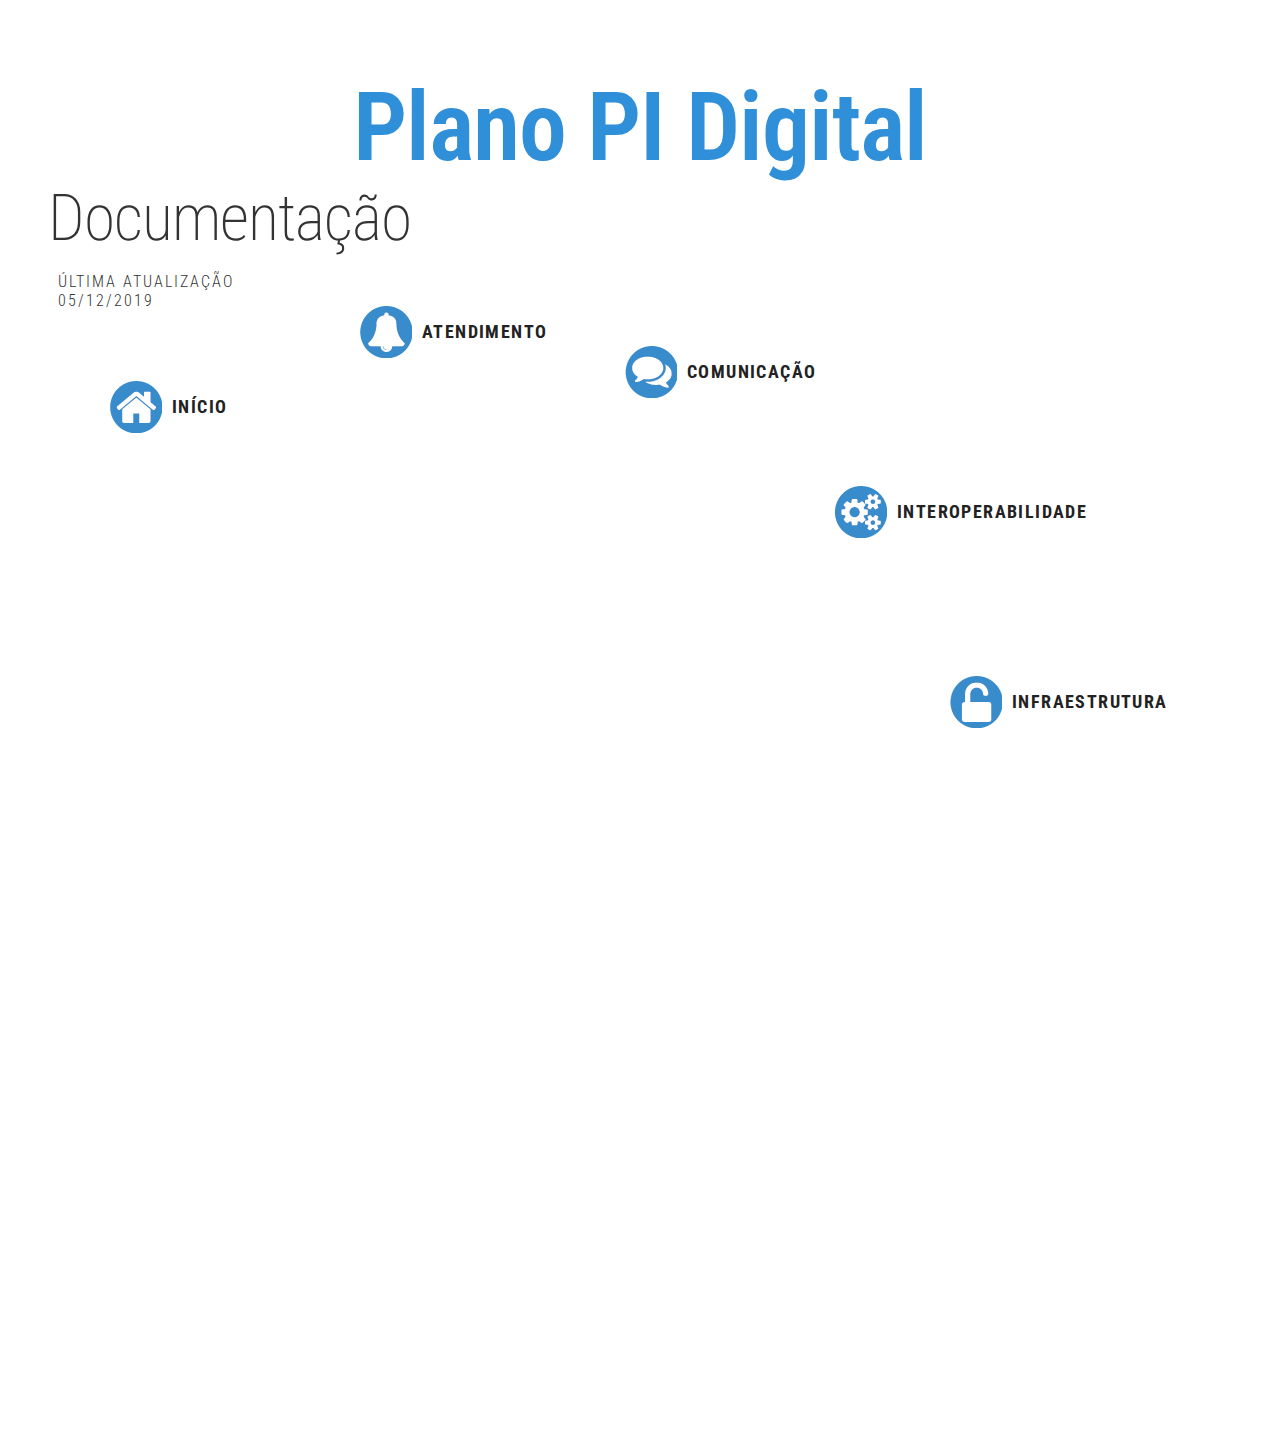
==== commit 186e8651: "Update index.html" ====
--- a/index.html
+++ b/index.html
@@ -295,7 +295,7 @@
 			<header class="codrops-header">
 				<a href="https://pi-digital.github.io/apresentacao/"><h1>Plano PI Digital</h1></a>
 				<h2>Documentação</h2>
-				<h5>ÚLTIMA ATUALIZAÇÃO<br>05/11/2019</h5>
+				<h5>ÚLTIMA ATUALIZAÇÃO<br>05/12/2019</h5>
 			</header>
 		</div>
         <div id="content">
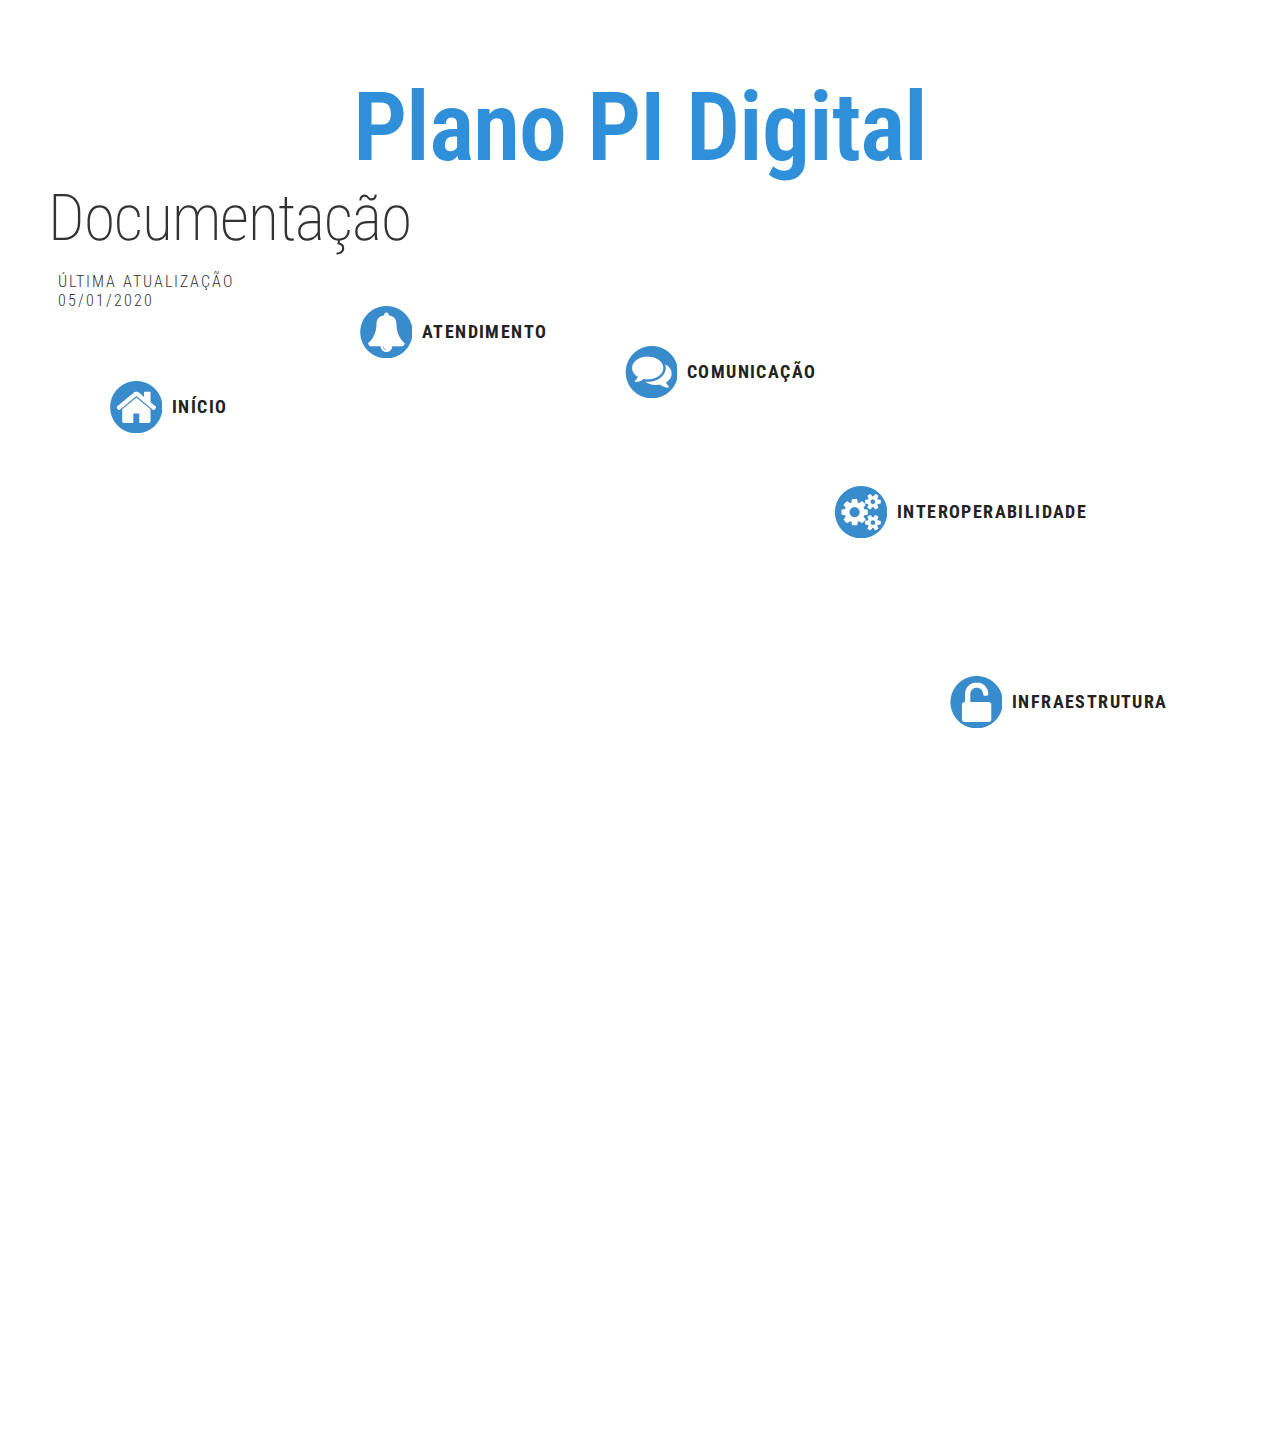
==== commit 2e2d600f: "Update index.html" ====
--- a/index.html
+++ b/index.html
@@ -295,7 +295,7 @@
 			<header class="codrops-header">
 				<a href="https://pi-digital.github.io/apresentacao/"><h1>Plano PI Digital</h1></a>
 				<h2>Documentação</h2>
-				<h5>ÚLTIMA ATUALIZAÇÃO<br>05/12/2019</h5>
+				<h5>ÚLTIMA ATUALIZAÇÃO<br>05/01/2020</h5>
 			</header>
 		</div>
         <div id="content">
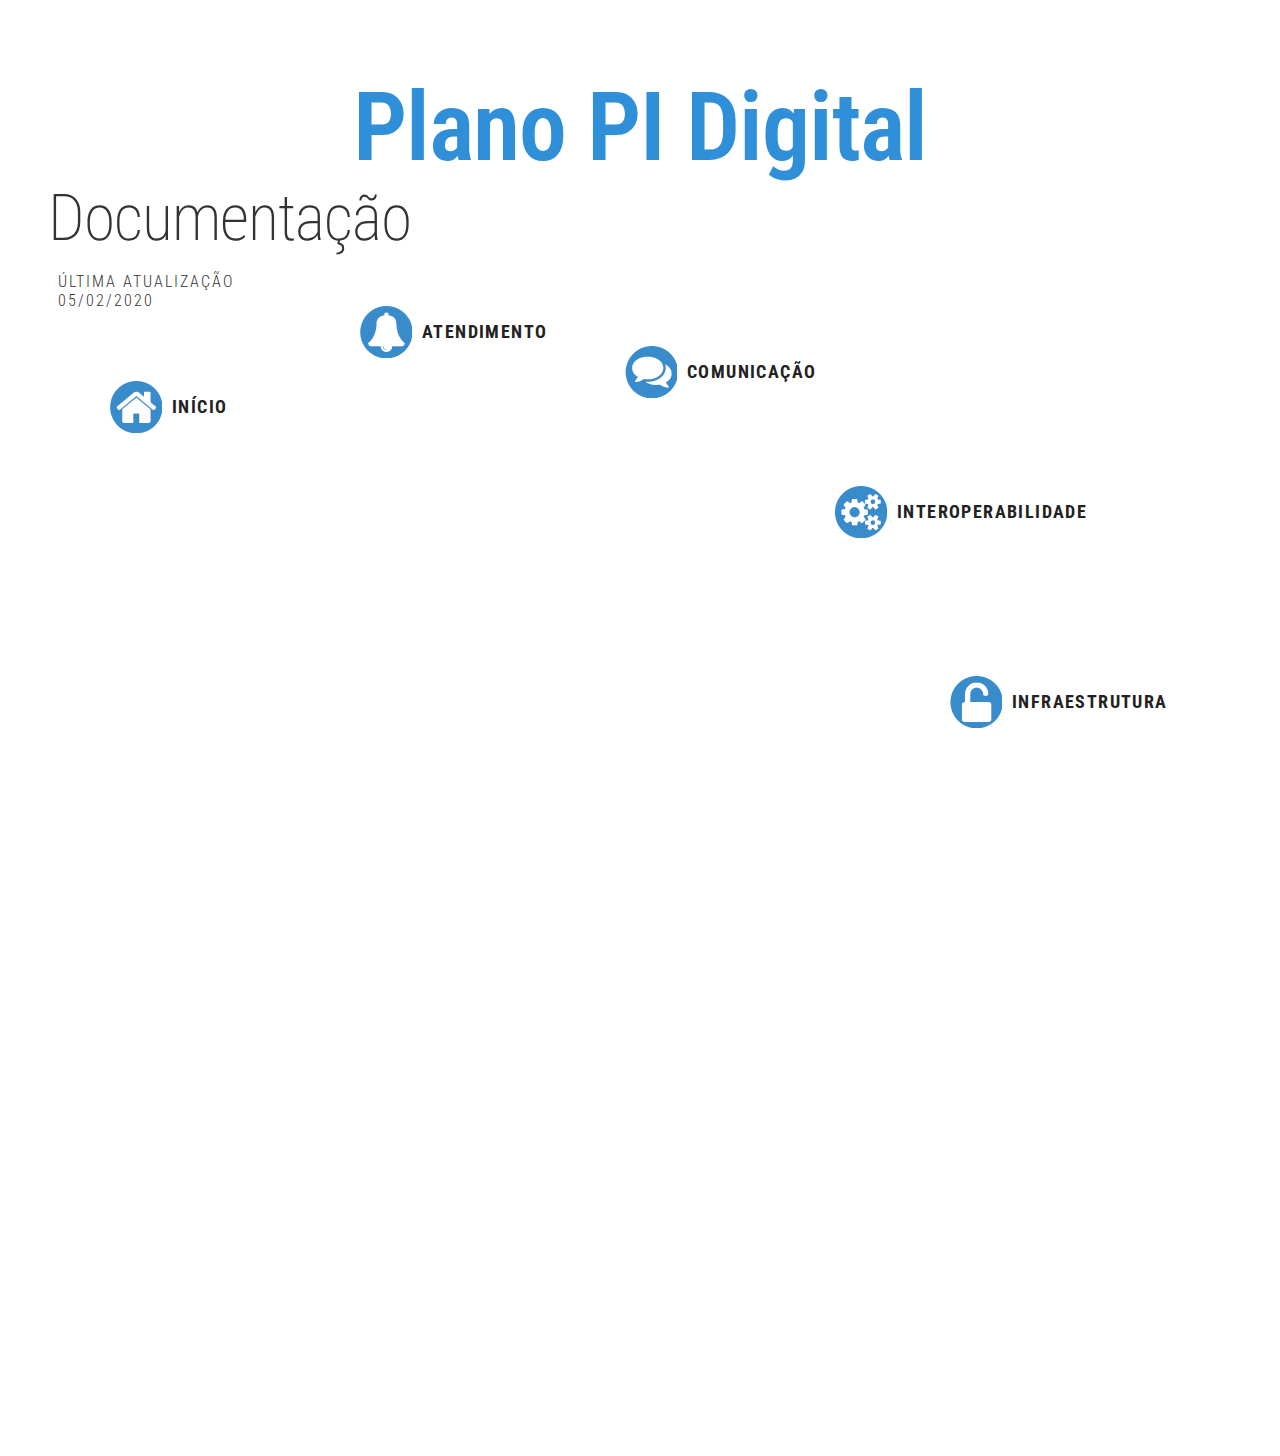
==== commit e1715732: "Update index.html" ====
--- a/index.html
+++ b/index.html
@@ -295,7 +295,7 @@
 			<header class="codrops-header">
 				<a href="https://pi-digital.github.io/apresentacao/"><h1>Plano PI Digital</h1></a>
 				<h2>Documentação</h2>
-				<h5>ÚLTIMA ATUALIZAÇÃO<br>05/01/2020</h5>
+				<h5>ÚLTIMA ATUALIZAÇÃO<br>05/02/2020</h5>
 			</header>
 		</div>
         <div id="content">
@@ -331,6 +331,7 @@
 <ul>
 <li><a href="https://pi-digital.github.io/documentacao/docs/Pesquisa de Usabilidade do Portal do INPI realizada pela Ouvidoria do INPI.pdf" download>Usabilidade do Portal</a></li>
 <li><a href="https://pi-digital.github.io/documentacao/docs/Relatório - Pesquisa com usuários externos.pdf" download>Minha Primeira Patente</a></li>
+<li><a href="https://pi-digital.github.io/documentacao/docs/Cronograma de Lançamento do Novo Portal.xlsx" download>Cronograma de Lançamento do Novo Portal</a></li>
 </ul>
 </div>
 <div class="item camera">
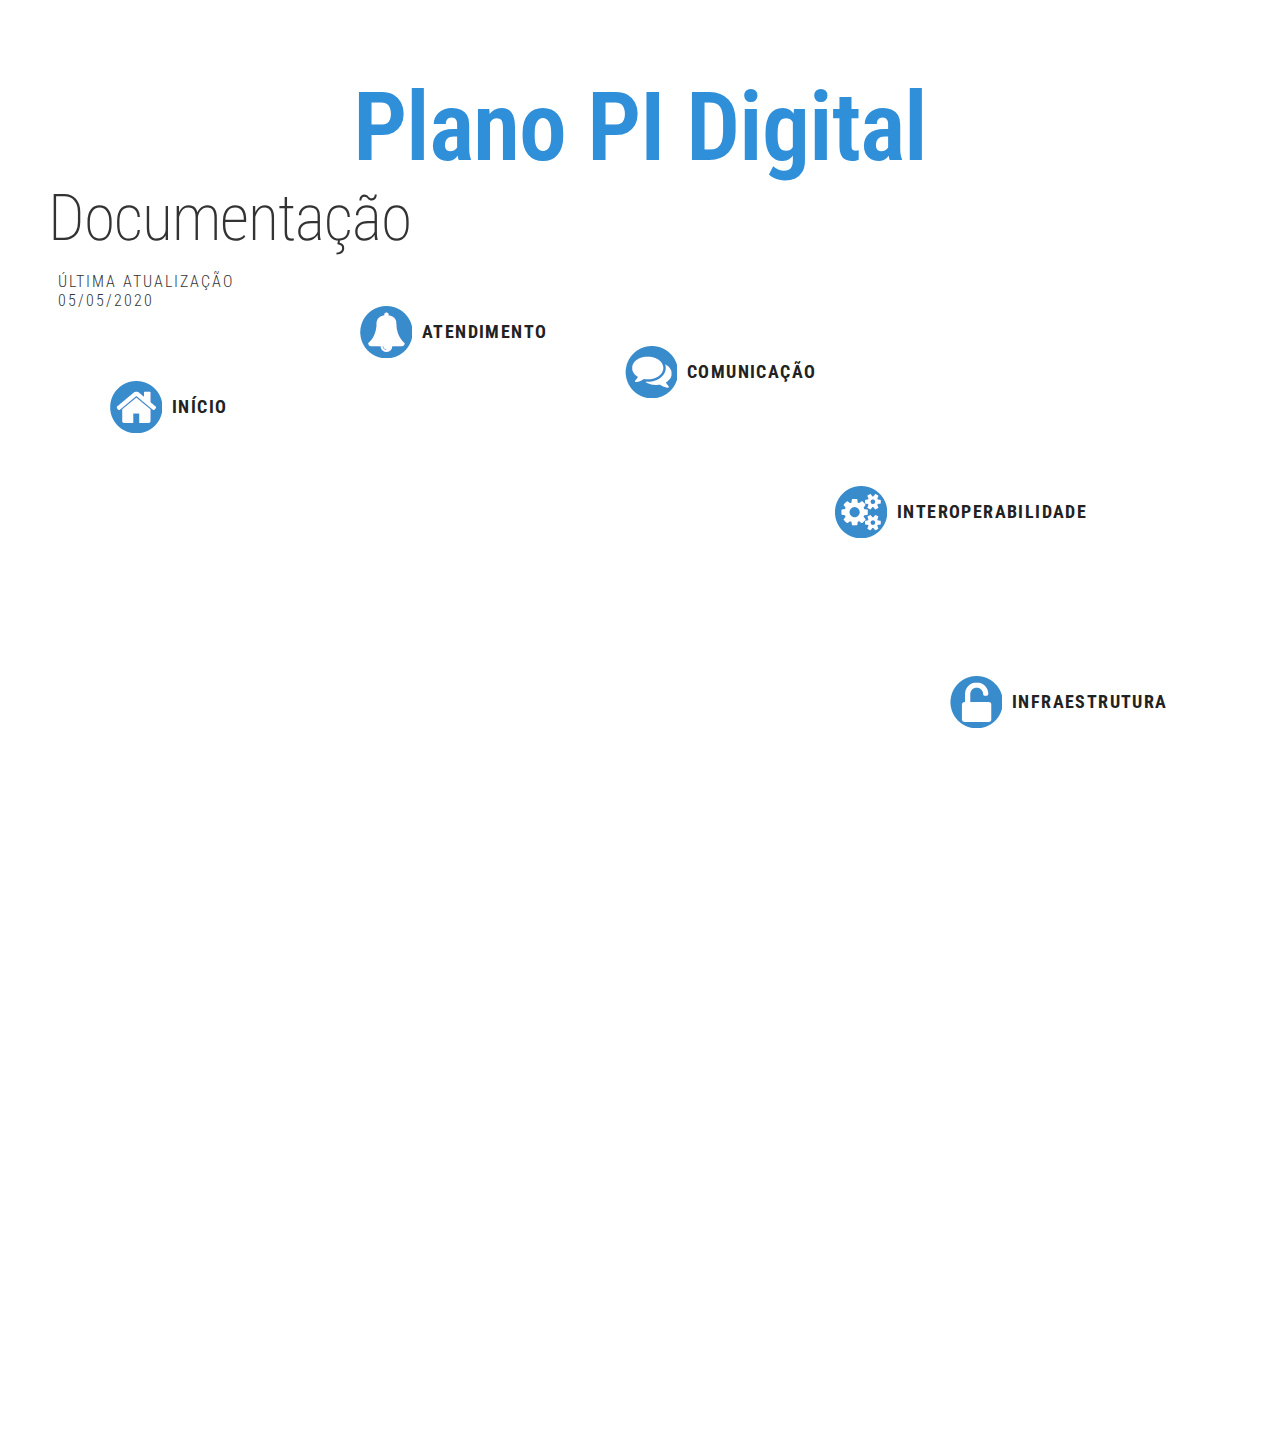
==== commit a169283c: "Update index.html" ====
--- a/index.html
+++ b/index.html
@@ -295,7 +295,7 @@
 			<header class="codrops-header">
 				<a href="https://pi-digital.github.io/apresentacao/"><h1>Plano PI Digital</h1></a>
 				<h2>Documentação</h2>
-				<h5>ÚLTIMA ATUALIZAÇÃO<br>05/02/2020</h5>
+				<h5>ÚLTIMA ATUALIZAÇÃO<br>05/05/2020</h5>
 			</header>
 		</div>
         <div id="content">
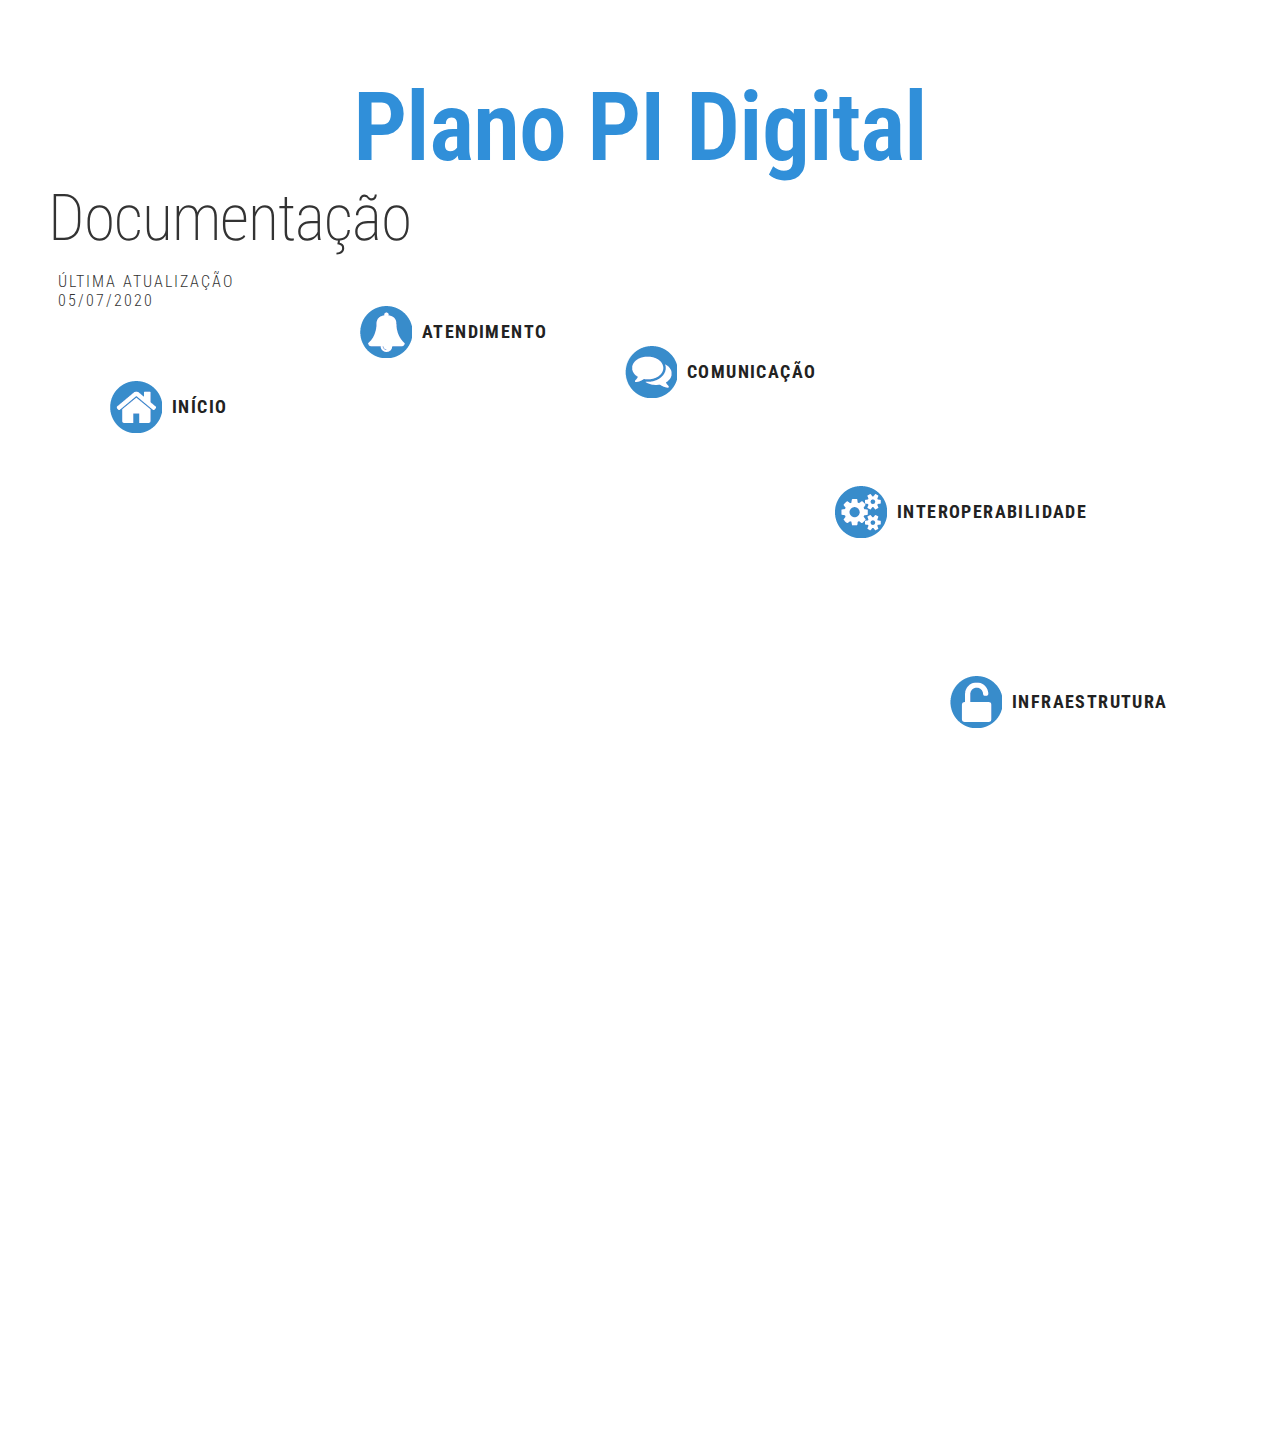
==== commit 42700e50: "Update index.html" ====
--- a/index.html
+++ b/index.html
@@ -295,7 +295,7 @@
 			<header class="codrops-header">
 				<a href="https://pi-digital.github.io/apresentacao/"><h1>Plano PI Digital</h1></a>
 				<h2>Documentação</h2>
-				<h5>ÚLTIMA ATUALIZAÇÃO<br>05/05/2020</h5>
+				<h5>ÚLTIMA ATUALIZAÇÃO<br>05/07/2020</h5>
 			</header>
 		</div>
         <div id="content">
